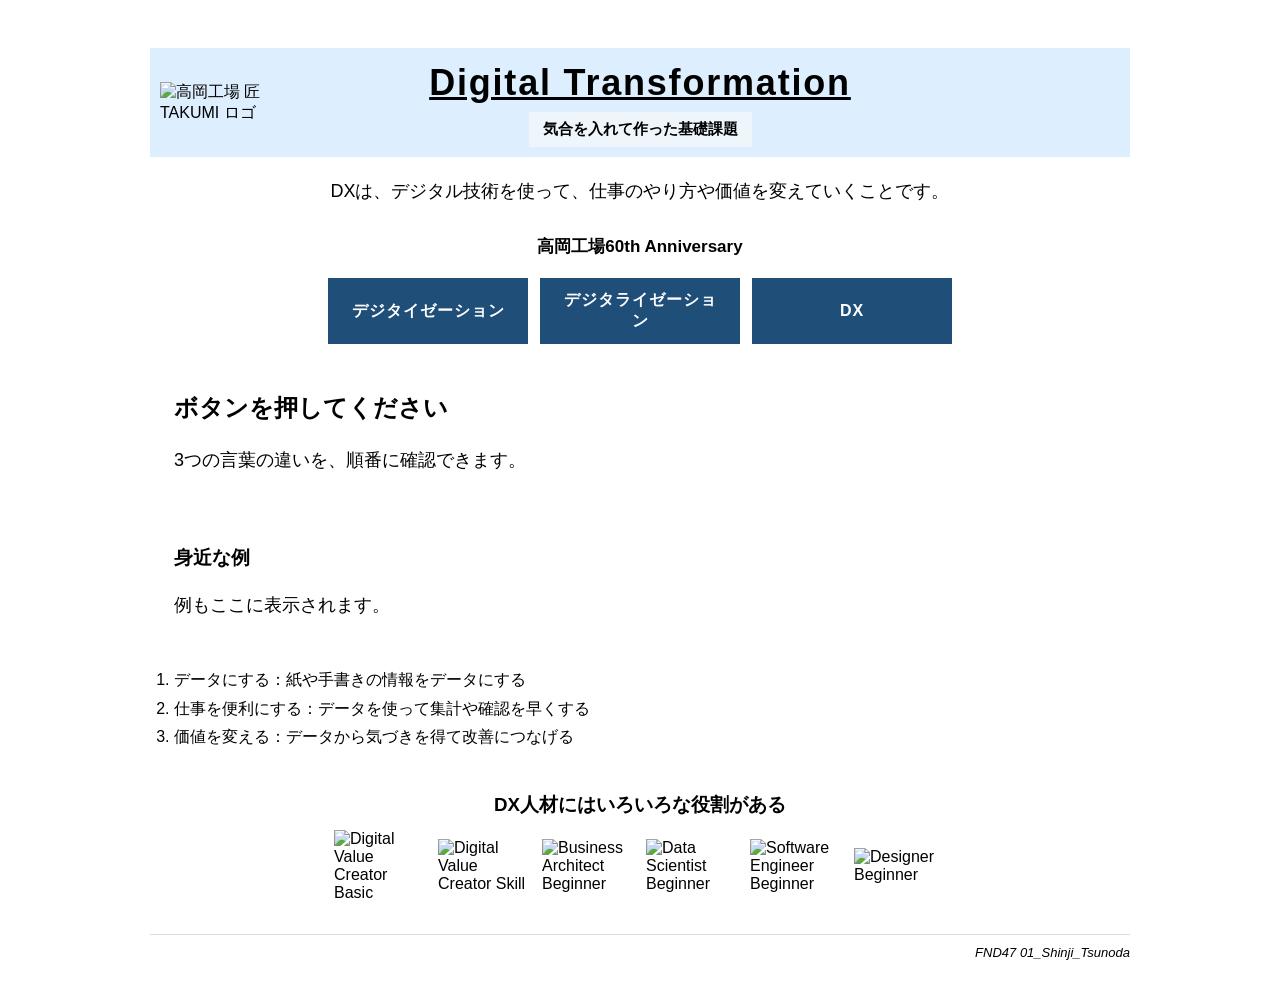
==== index.html @ 521f5991 "Add files via upload" ====
<!DOCTYPE html>
<html lang="ja">
<head>
  <meta charset="UTF-8">
  <meta name="viewport" content="width=device-width, initial-scale=1.0">
  <title>Digital Transformation</title>
  <link rel="stylesheet" href="style.css">
  <script src="script.js" defer></script>
</head>
<body>
  <div class="container">

    <div class="hero">
      <img class="hero-logo" src="imege/takumi.png" alt="高岡工場 匠 TAKUMI ロゴ">
      <div class="hero-text">
        <h1>Digital Transformation</h1>
        <span class="subtitle">気合を入れて作った基礎課題</span>
      </div>
      <video class="hero-logo hero-video" autoplay muted loop>
        <source src="imege/60thRAV4.mp4" type="video/mp4">
        高岡工場 60周年demo
      </video>
    </div>

    <p class="lead">DXは、デジタル技術を使って、仕事のやり方や価値を変えていくことです。</p>

    <ul class="anniversary-list">
      <li>高岡工場60th Anniversary</li>
    </ul>

    <div class="button-area">
      <button id="digitizationButton">デジタイゼーション</button>
      <button id="digitalizationButton">デジタライゼーション</button>
      <button id="dxButton">DX</button>
    </div>

    <div class="card">
      <h2 id="title">ボタンを押してください</h2>
      <p id="description">3つの言葉の違いを、順番に確認できます。</p>
    </div>

    <div class="example-box">
      <h3>身近な例</h3>
      <p id="example">例もここに表示されます。</p>
    </div>

    <ol class="step-area">
      <li>データにする：紙や手書きの情報をデータにする</li>
      <li>仕事を便利にする：データを使って集計や確認を早くする</li>
      <li>価値を変える：データから気づきを得て改善につなげる</li>
    </ol>

    <div class="badge-section">
      <h3>DX人材にはいろいろな役割がある</h3>
      <div class="badge-area">
        <img src="imege/IMG_6872.PNG" alt="Digital Value Creator Basic">
        <img src="imege/IMG_6871.PNG" alt="Digital Value Creator Skill">
        <img src="imege/IMG_6870.PNG" alt="Business Architect Beginner">
        <img src="imege/IMG_7614.PNG" alt="Data Scientist Beginner">
        <img src="imege/IMG_7615.PNG" alt="Software Engineer Beginner">
        <img src="imege/IMG_7616.PNG" alt="Designer Beginner">
      </div>
    </div>

    <div class="footer-note">FND47 01_Shinji_Tsunoda</div>

  </div>
</body>
</html>
---- style.css ----
body { margin: 0; font-family: Arial, sans-serif; color: #000; font-size: 16px; }

ul { display: flex; justify-content: center; list-style: none; padding: 0; margin: 0; }
.anniversary-list { margin-top: 20px; margin-bottom: 20px; font-size: 17px; font-weight: bold; }

.container { width: 94%; max-width: 980px; margin-top: 24px; margin-bottom: 24px; margin-left: auto; margin-right: auto; padding: 24px; }

.hero { display: grid; grid-template-columns: 130px 1fr 130px; gap: 16px; align-items: center; margin-bottom: 18px; background-color: #ddeeff; padding: 10px; }
.hero-logo { width: 120%; max-width: 140px; }
.hero-text { text-align: center; }

h1 { text-align: center; color: #000; margin: 4px 0 8px; font-size: 36px; letter-spacing: 0.05em; text-decoration: underline; }

.subtitle { display: inline-block; padding: 8px 14px; background-color: #eef5fb; color: #000; font-weight: bold; font-size: 15px; }

.lead { font-size: 18px; line-height: 1.8; text-align: center; margin-bottom: 28px; }

.button-area { display: flex; gap: 12px; justify-content: center; flex-wrap: wrap; margin-top: 10px; margin-bottom: 24px; }

button { padding: 12px 18px; width: 200px; border: none; background-color: #1f4e79; color: white; font-size: 16px; cursor: pointer; font-weight: bold; letter-spacing: 1px; }
button:hover { background-color: #163a5a; color: #000; }

.card { padding: 24px; background-color: white; margin-bottom: 20px; }
.card h2 { margin-top: 0; color: #000; }
.card p { font-size: 18px; line-height: 1.8; margin-bottom: 0; }

.example-box { padding: 24px; background-color: white; margin-bottom: 20px; }
.example-box h3 { margin-top: 0; color: #000; }
.example-box p { font-size: 18px; line-height: 1.8; margin-bottom: 0; }

.step-area { margin-bottom: 22px; padding-left: 24px; line-height: 1.8; }

.badge-section { padding: 18px; }
.badge-section h3 { text-align: center; margin-top: 0; margin-bottom: 12px; color: #000; }
.badge-area { display: flex; gap: 12px; justify-content: center; flex-wrap: wrap; align-items: center; }
.badge-area img { width: 92px; height: auto; }

.footer-note { text-align: right; color: #000; font-size: 13px; margin-top: 14px; font-style: italic; border-top: 1px solid #ddd; padding-top: 10px; }
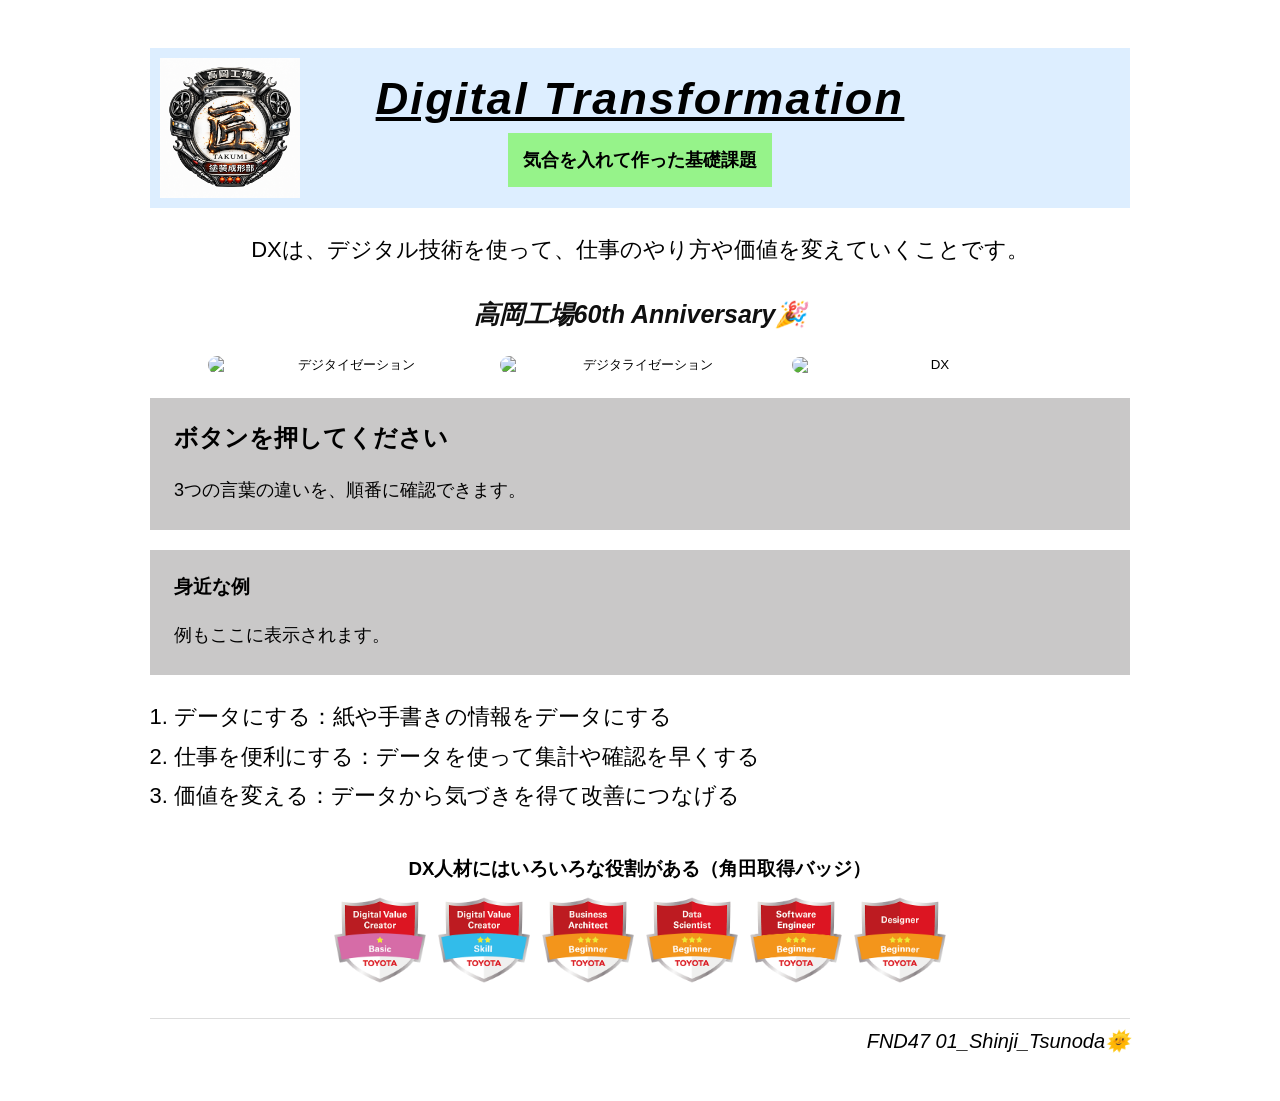
==== commit 6558e12b: "Add files via upload" ====
--- a/index.html
+++ b/index.html
@@ -3,7 +3,7 @@
 <head>
   <meta charset="UTF-8">
   <meta name="viewport" content="width=device-width, initial-scale=1.0">
-  <title>Digital Transformation</title>
+  <title> Digital Transformation </title>
   <link rel="stylesheet" href="style.css">
   <script src="script.js" defer></script>
 </head>
@@ -11,9 +11,10 @@
   <div class="container">
 
     <div class="hero">
+      <body backgroudcolor="black" text="white"></body>
       <img class="hero-logo" src="imege/takumi.png" alt="高岡工場 匠 TAKUMI ロゴ">
       <div class="hero-text">
-        <h1>Digital Transformation</h1>
+        <h1><i> Digital Transformation </i></h1>
         <span class="subtitle">気合を入れて作った基礎課題</span>
       </div>
       <video class="hero-logo hero-video" autoplay muted loop>
@@ -24,16 +25,23 @@
 
     <p class="lead">DXは、デジタル技術を使って、仕事のやり方や価値を変えていくことです。</p>
 
-    <ul class="anniversary-list">
-      <li>高岡工場60th Anniversary</li>
-    </ul>
+    <div class="anniversary-list">
+      <p><i>高岡工場60th Anniversary🎉</i></p>
+      
+    </div>
+  <div class="button-area">
+  <button id="digitizationButton" class="image-button">
+    <img src="imege/デジタイ.png" alt="デジタイゼーション">
+  </button>
 
-    <div class="button-area">
-      <button id="digitizationButton">デジタイゼーション</button>
-      <button id="digitalizationButton">デジタライゼーション</button>
-      <button id="dxButton">DX</button>
-    </div>
+  <button id="digitalizationButton" class="image-button">
+    <img src="imege/デジタライ.png" alt="デジタライゼーション">
+  </button>
 
+  <button id="dxButton" class="image-button">
+    <img src="imege/DX.png" alt="DX">
+  </button>
+  </div>
     <div class="card">
       <h2 id="title">ボタンを押してください</h2>
       <p id="description">3つの言葉の違いを、順番に確認できます。</p>
@@ -51,7 +59,7 @@
     </ol>
 
     <div class="badge-section">
-      <h3>DX人材にはいろいろな役割がある</h3>
+      <h3>DX人材にはいろいろな役割がある（角田取得バッジ）</h3>
       <div class="badge-area">
         <img src="imege/IMG_6872.PNG" alt="Digital Value Creator Basic">
         <img src="imege/IMG_6871.PNG" alt="Digital Value Creator Skill">
@@ -62,7 +70,7 @@
       </div>
     </div>
 
-    <div class="footer-note">FND47 01_Shinji_Tsunoda</div>
+    <div class="footer-note">FND47 01_Shinji_Tsunoda🌞</div>
 
   </div>
 </body>
--- a/style.css
+++ b/style.css
@@ -1,38 +1,53 @@
+
 body { margin: 0; font-family: Arial, sans-serif; color: #000; font-size: 16px; }
+body {background-color: blue(42, 7, 241, 0.267);
+color: rgb(224, 227, 234);
+}
+ul { display: flex; justify-content: center; list-style: none; padding: 0; margin: 0; }
+.anniversary-list { margin-top: 20px; margin-bottom: 20px; 
+    font-size: 25px; font-weight: bold;color:rgb(15, 15, 15); margin: 0 ;text-align: center;}
 
-ul { display: flex; justify-content: center; list-style: none; padding: 0; margin: 0; }
-.anniversary-list { margin-top: 20px; margin-bottom: 20px; font-size: 17px; font-weight: bold; }
-
-.container { width: 94%; max-width: 980px; margin-top: 24px; margin-bottom: 24px; margin-left: auto; margin-right: auto; padding: 24px; }
+.container { width: 98%; max-width: 980px; margin-top: 24px; margin-bottom: 24px; margin-left: auto; margin-right: auto; padding: 24px; }
 
 .hero { display: grid; grid-template-columns: 130px 1fr 130px; gap: 16px; align-items: center; margin-bottom: 18px; background-color: #ddeeff; padding: 10px; }
 .hero-logo { width: 120%; max-width: 140px; }
-.hero-text { text-align: center; }
+.hero-text { text-align: center;font-size:40;color: red; }
 
-h1 { text-align: center; color: #000; margin: 4px 0 8px; font-size: 36px; letter-spacing: 0.05em; text-decoration: underline; }
+h1 { text-align: center; color: #000; margin: 4px 0 8px; font-size: 45px; letter-spacing: 0.05em; text-decoration: underline; }
 
-.subtitle { display: inline-block; padding: 8px 14px; background-color: #eef5fb; color: #000; font-weight: bold; font-size: 15px; }
+.subtitle { display: inline-block; padding: 15px ; background-color: #96f38a; color: #000; font-weight: bold; font-size: 18px; }
 
-.lead { font-size: 18px; line-height: 1.8; text-align: center; margin-bottom: 28px; }
+.lead { color:black; font-size: 22px; line-height: 1.8; text-align: center; margin-bottom: 28px; }
 
-.button-area { display: flex; gap: 12px; justify-content: center; flex-wrap: wrap; margin-top: 10px; margin-bottom: 24px; }
+.button-area {display: flex;gap: 12px;justify-content: center;
+  flex-wrap: wrap; margin-top: 10px;margin-bottom: 24px;
+}
 
-button { padding: 12px 18px; width: 200px; border: none; background-color: #1f4e79; color: white; font-size: 16px; cursor: pointer; font-weight: bold; letter-spacing: 1px; }
-button:hover { background-color: #163a5a; color: #000; }
+.image-button {padding: 0;width: 280px;border: none;
+  background-color: transparent;cursor: pointer;
+}
 
-.card { padding: 24px; background-color: white; margin-bottom: 20px; }
-.card h2 { margin-top: 0; color: #000; }
-.card p { font-size: 18px; line-height: 1.8; margin-bottom: 0; }
+.image-button img {
+  display: block;width: 100%;height: auto;
+  border-radius: 10px;
+}
 
-.example-box { padding: 24px; background-color: white; margin-bottom: 20px; }
-.example-box h3 { margin-top: 0; color: #000; }
-.example-box p { font-size: 18px; line-height: 1.8; margin-bottom: 0; }
+.image-button:hover {
+  opacity: 0.9;
+}
+.card { padding: 24px; background-color: rgb(201, 200, 200); margin-bottom: 20px; }
+.card h2 { margin-top: 0; color: black; }
+.card p { font-size: 18px; line-height: 1.8; margin-bottom: 0; color: #000; }
 
-.step-area { margin-bottom: 22px; padding-left: 24px; line-height: 1.8; }
+.example-box { padding: 24px; background-color: rgb(201, 200, 200); margin-bottom: 20px; }
+.example-box h3 { margin-top: 0; color: black; }
+.example-box p { font-size: 18px; line-height: 1.8; margin-bottom: 0; color: #000;}
+
+.step-area { color:black ;font-size:22px; padding-left: 24px; line-height: 1.8; }
 
 .badge-section { padding: 18px; }
-.badge-section h3 { text-align: center; margin-top: 0; margin-bottom: 12px; color: #000; }
+.badge-section h3 { text-align: center; margin-top: 0; margin-bottom: 12px; color: black; }
 .badge-area { display: flex; gap: 12px; justify-content: center; flex-wrap: wrap; align-items: center; }
 .badge-area img { width: 92px; height: auto; }
 
-.footer-note { text-align: right; color: #000; font-size: 13px; margin-top: 14px; font-style: italic; border-top: 1px solid #ddd; padding-top: 10px; }+.footer-note { text-align: right; color: black; font-size: 20px; margin-top: 14px; font-style: italic; border-top: 1px solid #ddd; padding-top: 10px; }
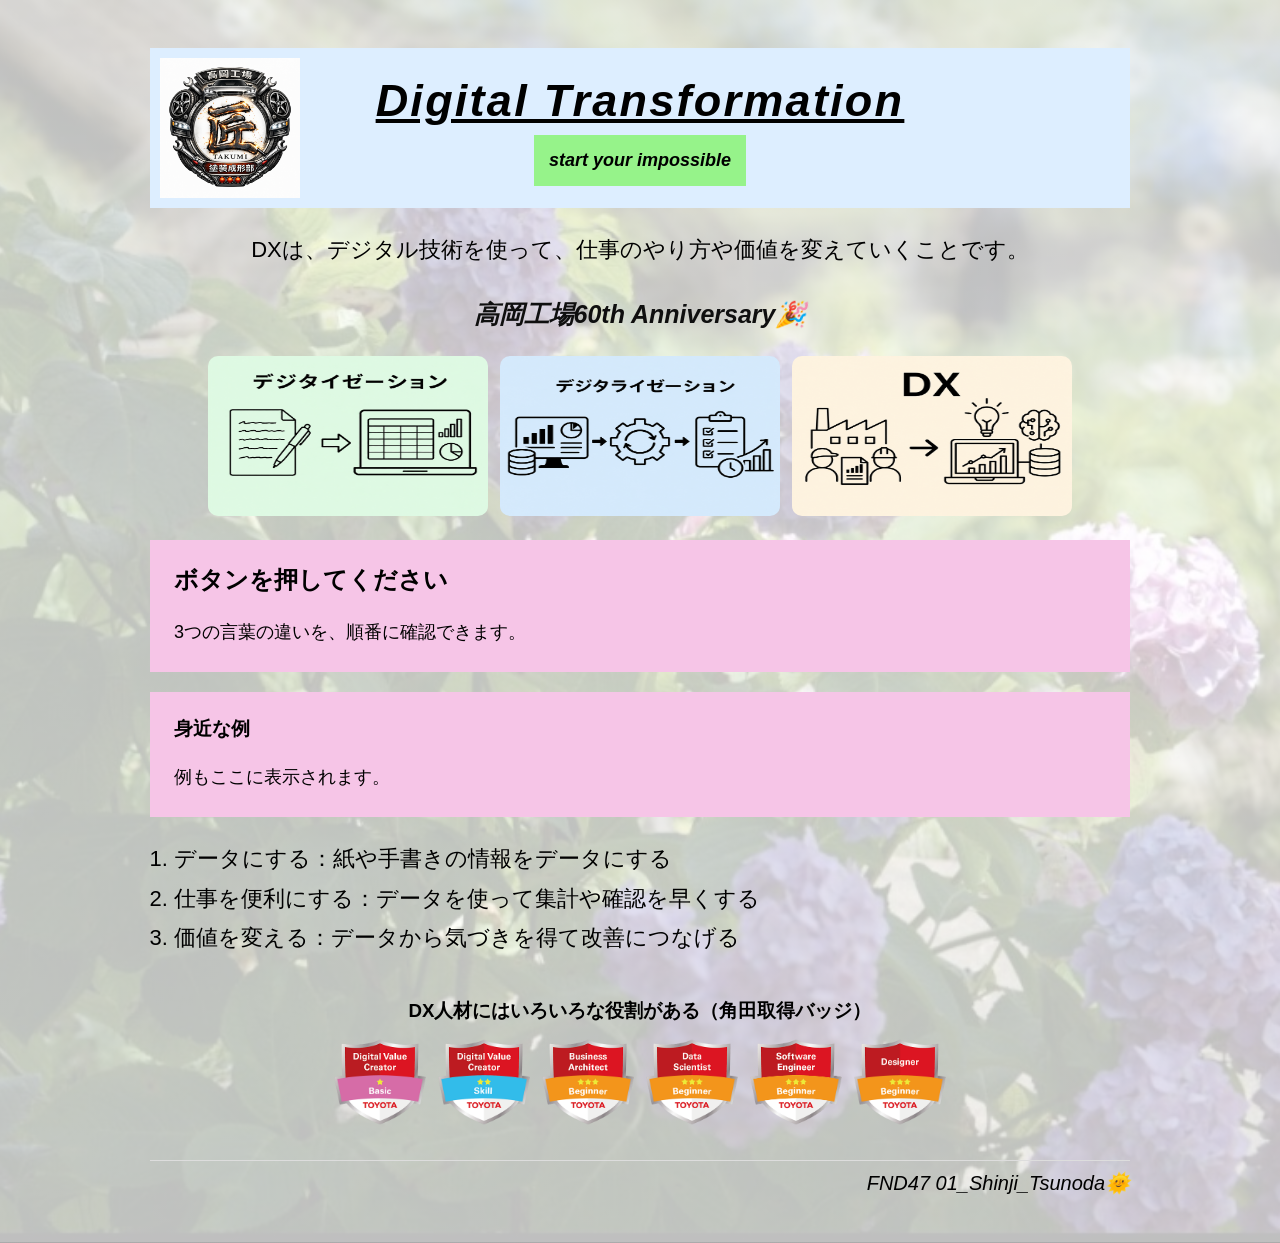
==== commit 3b2a5dff: "Add files via upload" ====
--- a/index.html
+++ b/index.html
@@ -15,7 +15,7 @@
       <img class="hero-logo" src="imege/takumi.png" alt="高岡工場 匠 TAKUMI ロゴ">
       <div class="hero-text">
         <h1><i> Digital Transformation </i></h1>
-        <span class="subtitle">気合を入れて作った基礎課題</span>
+        <span class="subtitle"><i>start your impossible</i></span>
       </div>
       <video class="hero-logo hero-video" autoplay muted loop>
         <source src="imege/60thRAV4.mp4" type="video/mp4">
--- a/style.css
+++ b/style.css
@@ -1,8 +1,21 @@
 
-body { margin: 0; font-family: Arial, sans-serif; color: #000; font-size: 16px; }
-body {background-color: blue(42, 7, 241, 0.267);
-color: rgb(224, 227, 234);
+body { margin: 0; font-family: Arial, sans-serif; 
+  color: #000; font-size: 16px; }
+
+body {
+  background-image:
+    linear-gradient(
+      rgba(255, 255, 255, 0.75),
+      rgba(255, 255, 255, 0.75)
+    ),
+    url("imege/ajsai.jpg");
+
+  background-size: cover;
+  background-position: center;
+  background-repeat: no-repeat;
 }
+
+
 ul { display: flex; justify-content: center; list-style: none; padding: 0; margin: 0; }
 .anniversary-list { margin-top: 20px; margin-bottom: 20px; 
     font-size: 25px; font-weight: bold;color:rgb(15, 15, 15); margin: 0 ;text-align: center;}
@@ -28,18 +41,18 @@
 }
 
 .image-button img {
-  display: block;width: 100%;height: auto;
+  display: block;width: 100%;height: 160px;
   border-radius: 10px;
 }
 
 .image-button:hover {
   opacity: 0.9;
 }
-.card { padding: 24px; background-color: rgb(201, 200, 200); margin-bottom: 20px; }
+.card { padding: 24px; background-color: rgb(246, 197, 231); margin-bottom: 20px; }
 .card h2 { margin-top: 0; color: black; }
 .card p { font-size: 18px; line-height: 1.8; margin-bottom: 0; color: #000; }
 
-.example-box { padding: 24px; background-color: rgb(201, 200, 200); margin-bottom: 20px; }
+.example-box { padding: 24px; background-color:rgb(246, 197, 231) ; margin-bottom: 20px; }
 .example-box h3 { margin-top: 0; color: black; }
 .example-box p { font-size: 18px; line-height: 1.8; margin-bottom: 0; color: #000;}
 
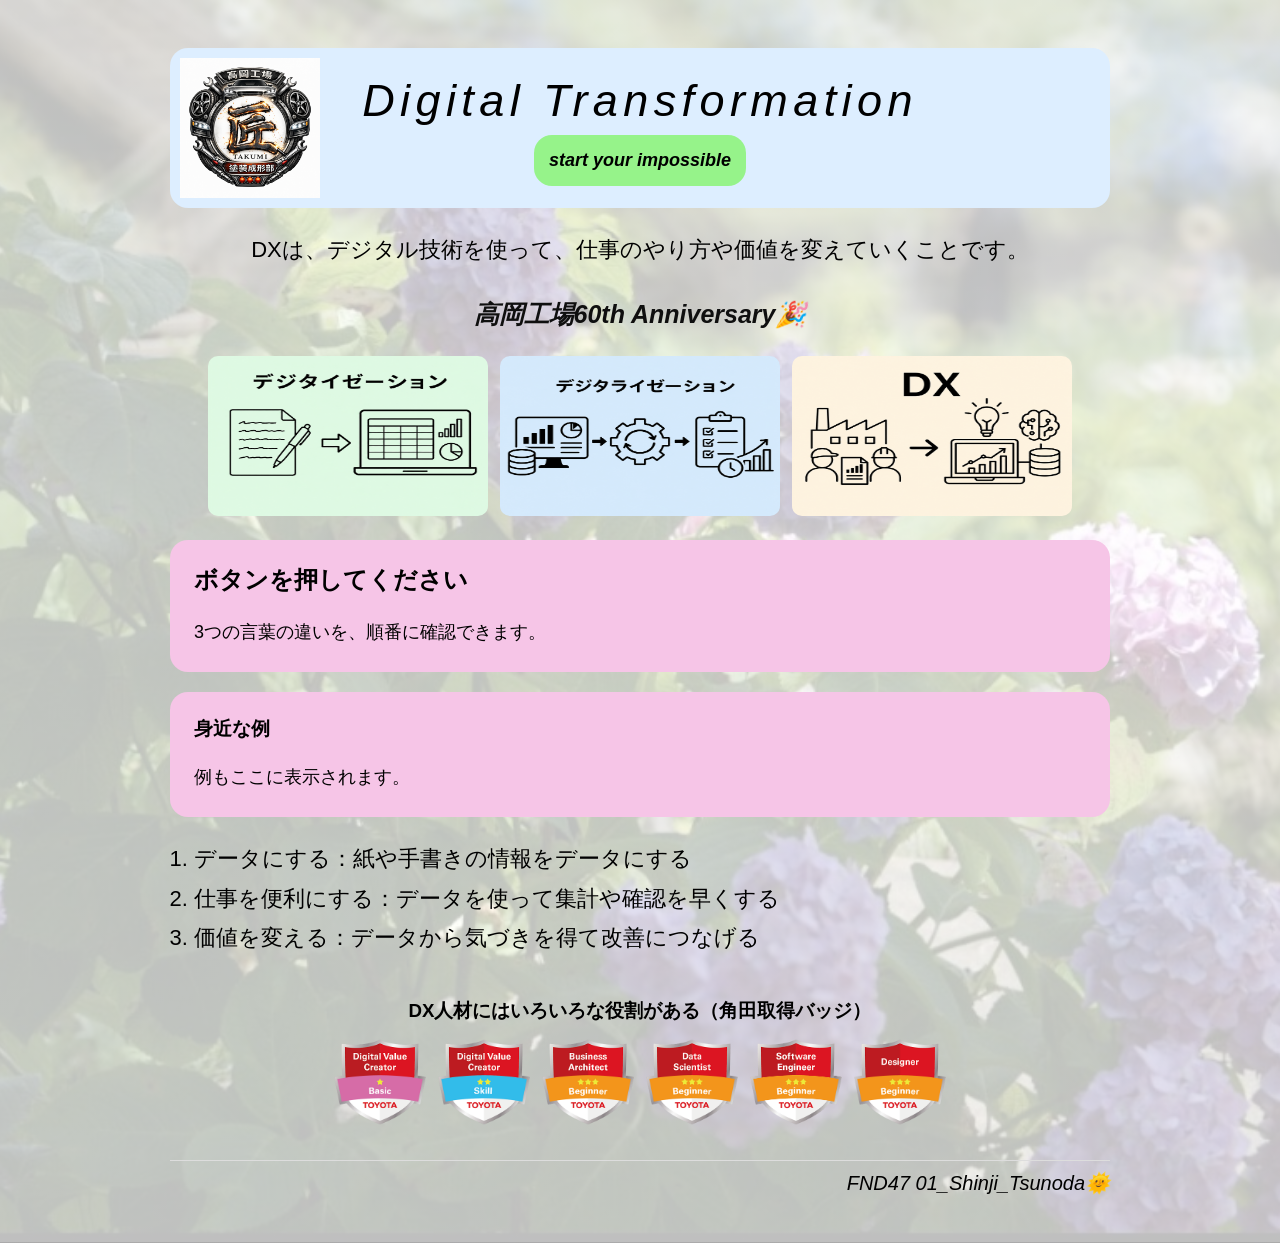
==== commit 8e66ea18: "Add files via upload" ====
--- a/index.html
+++ b/index.html
@@ -73,5 +73,32 @@
     <div class="footer-note">FND47 01_Shinji_Tsunoda🌞</div>
 
   </div>
+  <script>
+    {
+      const colorBoxes = document.querySelectorAll(".card, .example-box");
+
+      const digitizationButtonForColor = document.getElementById("digitizationButton");
+      const digitalizationButtonForColor = document.getElementById("digitalizationButton");
+      const dxButtonForColor = document.getElementById("dxButton");
+
+      digitizationButtonForColor.addEventListener("click", function () {
+        for (const box of colorBoxes) {
+          box.style.backgroundColor = "#c9f2d0";
+        }
+      });
+
+      digitalizationButtonForColor.addEventListener("click", function () {
+        for (const box of colorBoxes) {
+          box.style.backgroundColor = "#cfe8ff";
+        }
+      });
+
+      dxButtonForColor.addEventListener("click", function () {
+        for (const box of colorBoxes) {
+          box.style.backgroundColor = "#fff0d6";
+        }
+      });
+    }
+  </script>
 </body>
 </html>
--- a/style.css
+++ b/style.css
@@ -20,17 +20,27 @@
 .anniversary-list { margin-top: 20px; margin-bottom: 20px; 
     font-size: 25px; font-weight: bold;color:rgb(15, 15, 15); margin: 0 ;text-align: center;}
 
-.container { width: 98%; max-width: 980px; margin-top: 24px; margin-bottom: 24px; margin-left: auto; margin-right: auto; padding: 24px; }
+.container { width: 96%; max-width: 940px;border-radius: 18px;overflow: hidden;
+  margin-top: 24px; margin-bottom: 24px; margin-left: auto; margin-right: auto; padding: 24px; }
 
-.hero { display: grid; grid-template-columns: 130px 1fr 130px; gap: 16px; align-items: center; margin-bottom: 18px; background-color: #ddeeff; padding: 10px; }
+.hero { display: grid; grid-template-columns: 130px 1fr 130px;border-radius: 18px;
+   gap: 16px; align-items: center; margin-bottom: 18px; background-color: #ddeeff; padding: 10px; }
 .hero-logo { width: 120%; max-width: 140px; }
 .hero-text { text-align: center;font-size:40;color: red; }
 
-h1 { text-align: center; color: #000; margin: 4px 0 8px; font-size: 45px; letter-spacing: 0.05em; text-decoration: underline; }
+h1 { text-align: center; color: #000;
+   margin: 4px 0 8px; font-size: 45px;
+  
+  font-family: "Segoe UI", Arial, sans-serif;
+  letter-spacing: 0.12em;
+  font-weight: 500;
+}
+   
+.subtitle { display: inline-block; padding: 15px ; background-color: #96f38a; color: #000; font-weight: bold; font-size: 18px;border-radius: 18px; }
 
-.subtitle { display: inline-block; padding: 15px ; background-color: #96f38a; color: #000; font-weight: bold; font-size: 18px; }
-
-.lead { color:black; font-size: 22px; line-height: 1.8; text-align: center; margin-bottom: 28px; }
+.lead { color:black; font-size: 22px; 
+  line-height: 1.8; text-align: center; margin-bottom: 28px;
+font-family: "Segoe UI", Arial, sans-serif; }
 
 .button-area {display: flex;gap: 12px;justify-content: center;
   flex-wrap: wrap; margin-top: 10px;margin-bottom: 24px;
@@ -44,22 +54,28 @@
   display: block;width: 100%;height: 160px;
   border-radius: 10px;
 }
-
+.image-button:active {
+  transform: scale(0.8);
+}
 .image-button:hover {
   opacity: 0.9;
 }
-.card { padding: 24px; background-color: rgb(246, 197, 231); margin-bottom: 20px; }
-.card h2 { margin-top: 0; color: black; }
+.card { padding: 24px; background-color: rgb(246, 197, 231); margin-bottom: 20px;border-radius: 18px; }
+.card h2 { margin-top: 0; color: black;body {
+  font-family: "Yu Gothic", "Meiryo", sans-serif;
+} }
 .card p { font-size: 18px; line-height: 1.8; margin-bottom: 0; color: #000; }
 
-.example-box { padding: 24px; background-color:rgb(246, 197, 231) ; margin-bottom: 20px; }
-.example-box h3 { margin-top: 0; color: black; }
+.example-box { padding: 24px; background-color:rgb(246, 197, 231) ; margin-bottom: 20px;border-radius: 18px; }
+.example-box h3 { margin-top: 0; color: black;font-family: Arial, sans-serif; }
 .example-box p { font-size: 18px; line-height: 1.8; margin-bottom: 0; color: #000;}
 
 .step-area { color:black ;font-size:22px; padding-left: 24px; line-height: 1.8; }
 
 .badge-section { padding: 18px; }
-.badge-section h3 { text-align: center; margin-top: 0; margin-bottom: 12px; color: black; }
+.badge-section h3 { text-align: center; margin-top: 0; margin-bottom: 12px; color: black;body {
+  font-family: "Yu Gothic", "Meiryo", sans-serif;
+} }
 .badge-area { display: flex; gap: 12px; justify-content: center; flex-wrap: wrap; align-items: center; }
 .badge-area img { width: 92px; height: auto; }
 
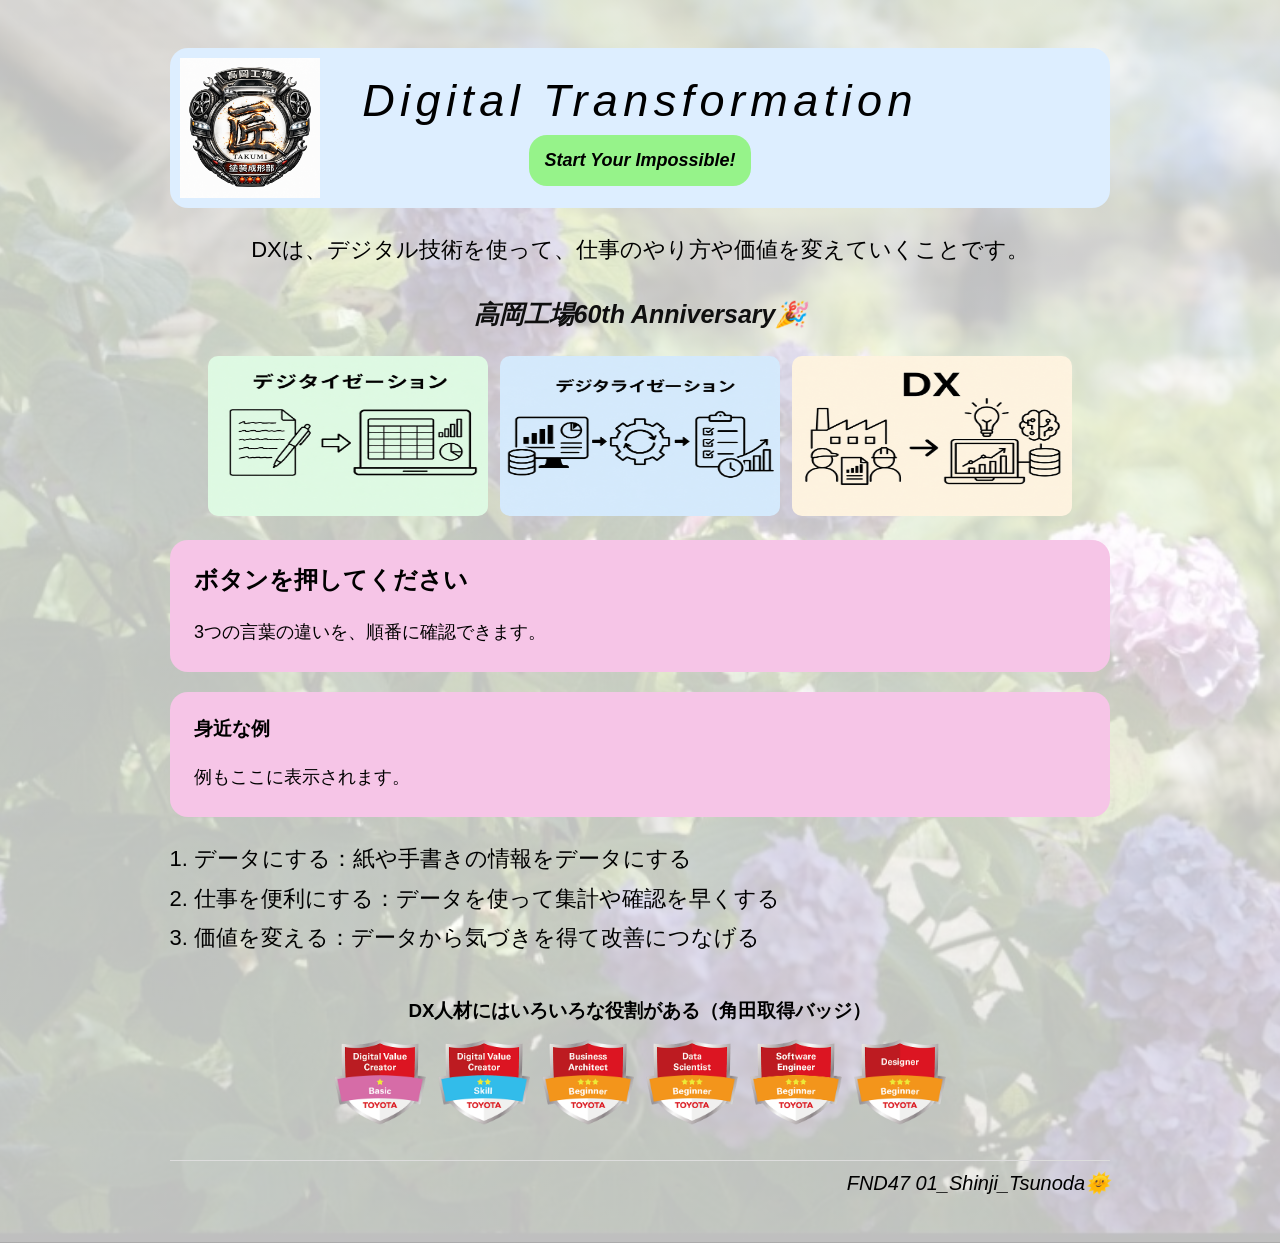
==== commit b08188e6: "Add files via upload" ====
--- a/index.html
+++ b/index.html
@@ -14,8 +14,8 @@
       <body backgroudcolor="black" text="white"></body>
       <img class="hero-logo" src="imege/takumi.png" alt="高岡工場 匠 TAKUMI ロゴ">
       <div class="hero-text">
-        <h1><i> Digital Transformation </i></h1>
-        <span class="subtitle"><i>start your impossible</i></span>
+        <h1 id="main-title"><i> Digital Transformation </i></h1>
+        <button id="slogan-button" class="subtitle"><i>Start Your Impossible!</i></button>
       </div>
       <video class="hero-logo hero-video" autoplay muted loop>
         <source src="imege/60thRAV4.mp4" type="video/mp4">
--- a/style.css
+++ b/style.css
@@ -36,7 +36,8 @@
   font-weight: 500;
 }
    
-.subtitle { display: inline-block; padding: 15px ; background-color: #96f38a; color: #000; font-weight: bold; font-size: 18px;border-radius: 18px; }
+.subtitle { display: inline-block; padding: 15px ;
+   background-color: #96f38a; color: #000; font-weight: bold; font-size: 18px;border-radius: 18px; }
 
 .lead { color:black; font-size: 22px; 
   line-height: 1.8; text-align: center; margin-bottom: 28px;
@@ -79,4 +80,67 @@
 .badge-area { display: flex; gap: 12px; justify-content: center; flex-wrap: wrap; align-items: center; }
 .badge-area img { width: 92px; height: auto; }
 
-.footer-note { text-align: right; color: black; font-size: 20px; margin-top: 14px; font-style: italic; border-top: 1px solid #ddd; padding-top: 10px; }+.footer-note { text-align: right; color: black; font-size: 20px; margin-top: 14px;
+   font-style: italic; border-top: 1px solid #ddd; padding-top: 10px; }
+
+#slogan-button {
+  border: none;
+  cursor: pointer;
+  font-family: "Segoe UI", Arial, sans-serif;
+}
+
+#slogan-button:hover {
+  opacity: 0.9;
+}
+
+#main-title {
+  transition: 0.3s;
+}
+
+.title-pop {
+  transform: scale(1.03);text-shadow:
+    3px 3px 0 #999,
+    6px 6px 12px rgba(0, 0, 0, 0.35);
+  animation: titlePop 1.2s ease;
+}
+
+@keyframes titlePop {
+  0% {
+    transform: scale(1);
+    text-shadow: none;
+  }
+
+  50% {
+    transform: scale(1.08);text-shadow:
+      4px 4px 0 #999,8px 8px 16px rgba(0, 0, 0, 0.45);
+  }
+
+  100% {
+    transform: scale(1.03);text-shadow:
+      3px 3px 0 #999,6px 6px 12px rgba(0, 0, 0, 0.35);
+  }
+}
+
+.image-button.button-glow img {
+  animation: buttonGlow 1.5s ease;
+}
+
+@keyframes buttonGlow {
+  0% {
+    transform: scale(1);box-shadow: none;filter: brightness(1);
+  }
+
+  50% {
+    transform: scale(1.05);box-shadow:
+      0 0 12px rgba(255, 255, 255, 0.95),
+      0 0 26px rgba(0, 180, 255, 0.85),
+      0 0 42px rgba(150, 243, 138, 0.8);
+    filter: brightness(1.25);
+  }
+
+  100% {
+    transform: scale(1);
+    box-shadow: none;
+    filter: brightness(1);
+  }
+}
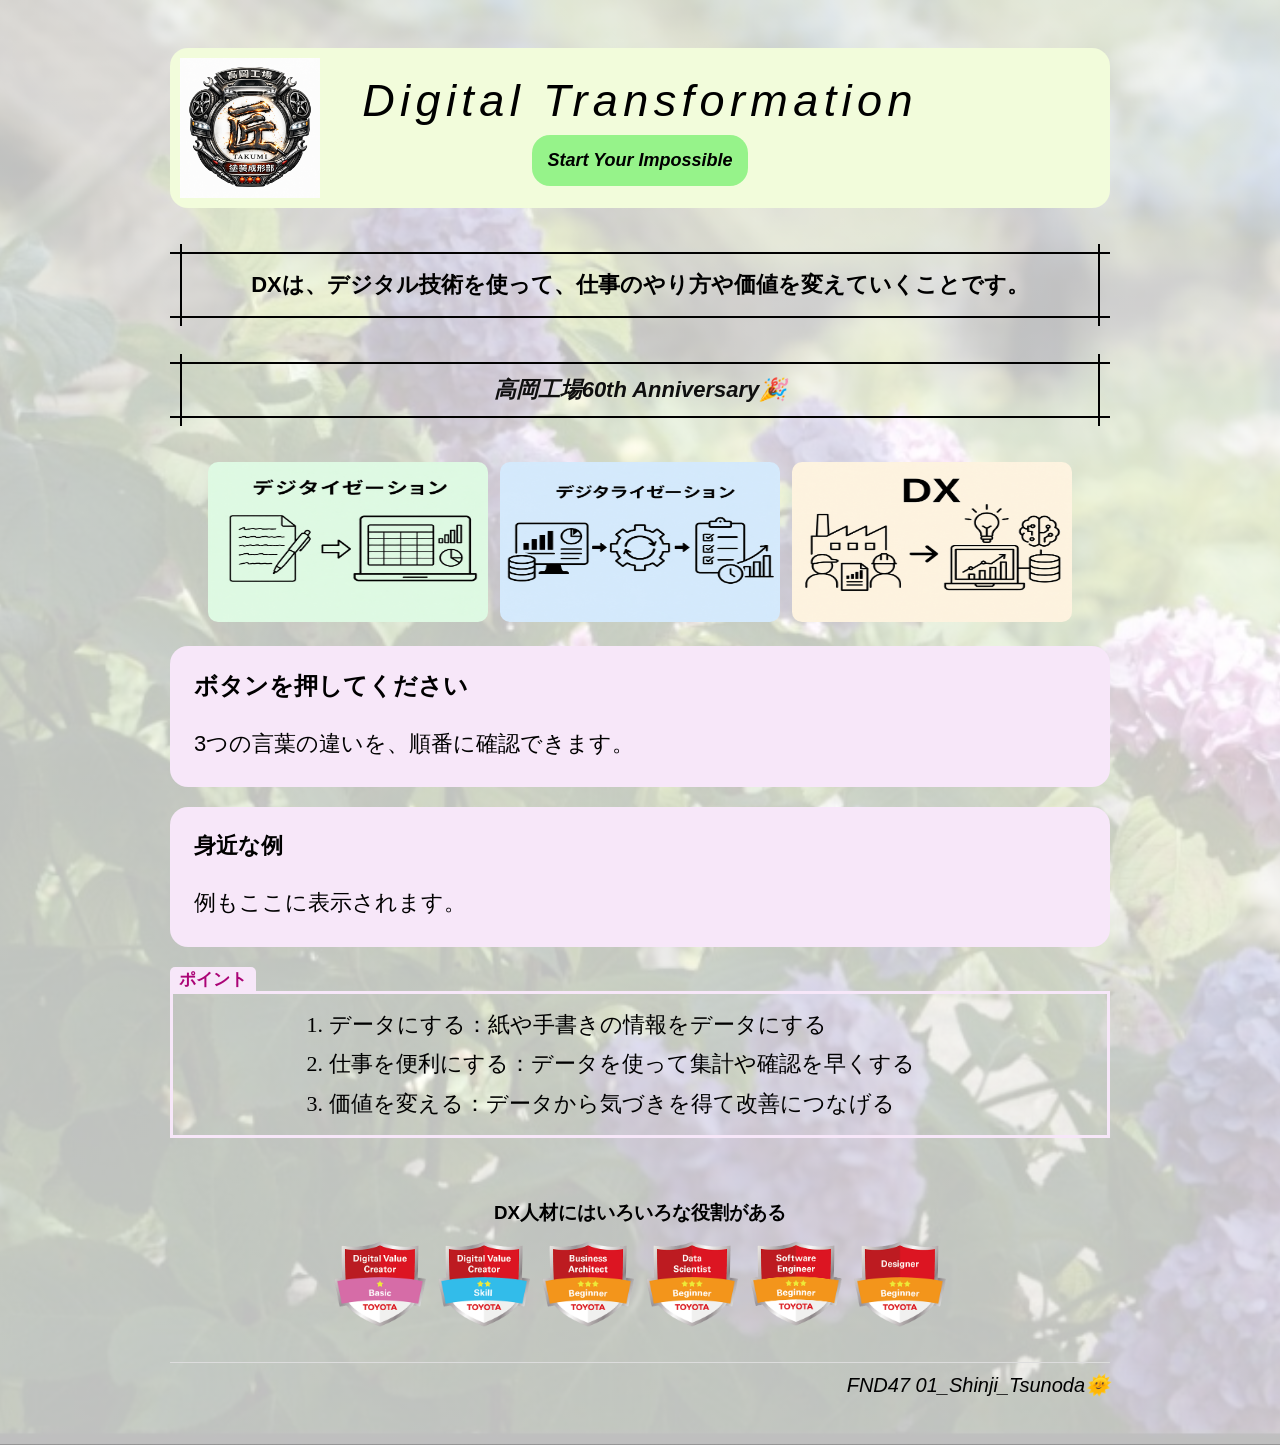
==== commit a9d5bd88: "Add files via upload" ====
--- a/index.html
+++ b/index.html
@@ -15,7 +15,7 @@
       <img class="hero-logo" src="imege/takumi.png" alt="高岡工場 匠 TAKUMI ロゴ">
       <div class="hero-text">
         <h1 id="main-title"><i> Digital Transformation </i></h1>
-        <button id="slogan-button" class="subtitle"><i>Start Your Impossible!</i></button>
+        <button id="slogan-button" class="subtitle"><i>Start Your Impossible</i></button>
       </div>
       <video class="hero-logo hero-video" autoplay muted loop>
         <source src="imege/60thRAV4.mp4" type="video/mp4">
@@ -23,7 +23,7 @@
       </video>
     </div>
 
-    <p class="lead">DXは、デジタル技術を使って、仕事のやり方や価値を変えていくことです。</p>
+    <p class="lead"><strong> DXは、デジタル技術を使って、仕事のやり方や価値を変えていくことです。</strong></p>
 
     <div class="anniversary-list">
       <p><i>高岡工場60th Anniversary🎉</i></p>
@@ -53,13 +53,14 @@
     </div>
 
     <ol class="step-area">
+      <span class="box-title">ポイント</span>
       <li>データにする：紙や手書きの情報をデータにする</li>
       <li>仕事を便利にする：データを使って集計や確認を早くする</li>
       <li>価値を変える：データから気づきを得て改善につなげる</li>
     </ol>
 
     <div class="badge-section">
-      <h3>DX人材にはいろいろな役割がある（角田取得バッジ）</h3>
+      <h3>DX人材にはいろいろな役割がある</h3>
       <div class="badge-area">
         <img src="imege/IMG_6872.PNG" alt="Digital Value Creator Basic">
         <img src="imege/IMG_6871.PNG" alt="Digital Value Creator Skill">
--- a/style.css
+++ b/style.css
@@ -18,13 +18,13 @@
 
 ul { display: flex; justify-content: center; list-style: none; padding: 0; margin: 0; }
 .anniversary-list { margin-top: 20px; margin-bottom: 20px; 
-    font-size: 25px; font-weight: bold;color:rgb(15, 15, 15); margin: 0 ;text-align: center;}
+    font-size: 22px; font-weight: bold;color:rgb(15, 15, 15); margin: 0 ;text-align: center;}
 
 .container { width: 96%; max-width: 940px;border-radius: 18px;overflow: hidden;
   margin-top: 24px; margin-bottom: 24px; margin-left: auto; margin-right: auto; padding: 24px; }
 
 .hero { display: grid; grid-template-columns: 130px 1fr 130px;border-radius: 18px;
-   gap: 16px; align-items: center; margin-bottom: 18px; background-color: #ddeeff; padding: 10px; }
+   gap: 16px; align-items: center; margin-bottom: 18px; background-color: #f2fcdb; padding: 10px; }
 .hero-logo { width: 120%; max-width: 140px; }
 .hero-text { text-align: center;font-size:40;color: red; }
 
@@ -36,8 +36,7 @@
   font-weight: 500;
 }
    
-.subtitle { display: inline-block; padding: 15px ;
-   background-color: #96f38a; color: #000; font-weight: bold; font-size: 18px;border-radius: 18px; }
+.subtitle { display: inline-block; padding: 15px ; background-color: #96f38a; color: #000; font-weight: bold; font-size: 18px;border-radius: 18px; }
 
 .lead { color:black; font-size: 22px; 
   line-height: 1.8; text-align: center; margin-bottom: 28px;
@@ -61,27 +60,25 @@
 .image-button:hover {
   opacity: 0.9;
 }
-.card { padding: 24px; background-color: rgb(246, 197, 231); margin-bottom: 20px;border-radius: 18px; }
+.card { padding: 24px; background-color: rgb(247, 231, 249); margin-bottom: 20px;border-radius: 18px; }
 .card h2 { margin-top: 0; color: black;body {
-  font-family: "Yu Gothic", "Meiryo", sans-serif;
+  font-family: "Yu Gothic", "Meiryo", sans-serif;font-size: 22px;
 } }
-.card p { font-size: 18px; line-height: 1.8; margin-bottom: 0; color: #000; }
-
-.example-box { padding: 24px; background-color:rgb(246, 197, 231) ; margin-bottom: 20px;border-radius: 18px; }
-.example-box h3 { margin-top: 0; color: black;font-family: Arial, sans-serif; }
-.example-box p { font-size: 18px; line-height: 1.8; margin-bottom: 0; color: #000;}
-
-.step-area { color:black ;font-size:22px; padding-left: 24px; line-height: 1.8; }
+.card p { font-size: 22px; line-height: 1.8; margin-bottom: 0; color: #000; }
+
+.example-box { padding: 24px; background-color:rgb(247, 231, 249) ; margin-bottom: 20px;border-radius: 18px; }
+.example-box h3 { margin-top: 0; color: black;font-family: Arial, sans-serif;font-size: 22px; }
+.example-box p { font-size: 22px; line-height: 1.8; margin-bottom: 0; color: #000;}
+
+.step-area { color:black ;font-size:22px; padding-left: 24px; line-height: 1.8;font-family: meiryo UI;}
 
 .badge-section { padding: 18px; }
-.badge-section h3 { text-align: center; margin-top: 0; margin-bottom: 12px; color: black;body {
-  font-family: "Yu Gothic", "Meiryo", sans-serif;
-} }
+.badge-section h3 { text-align: center; margin-top: 0; margin-bottom: 12px; color: black;
+  font-family:'メイリオ',Meiryo, sans-serif;} 
 .badge-area { display: flex; gap: 12px; justify-content: center; flex-wrap: wrap; align-items: center; }
 .badge-area img { width: 92px; height: auto; }
 
-.footer-note { text-align: right; color: black; font-size: 20px; margin-top: 14px;
-   font-style: italic; border-top: 1px solid #ddd; padding-top: 10px; }
+.footer-note { text-align: right; color: black; font-size: 20px; margin-top: 14px; font-style: italic; border-top: 1px solid #ddd; padding-top: 10px; }
 
 #slogan-button {
   border: none;
@@ -144,3 +141,72 @@
     filter: brightness(1);
   }
 }
+.step-area {
+    position: relative;
+    margin: 2em 0;
+    padding: 0.5em 1em;
+    border: solid 3px rgb(247, 231, 249);
+}
+.step-area .box-title {
+    position: absolute;
+    display: inline-block;
+    top: -27px;
+    left: -3px;
+    padding: 0 9px;
+    height: 25px;
+    line-height: 25px;
+    font-size: 17px;
+    background: rgb(247, 231, 249);
+    color: #ab0476;
+    font-weight: bold;
+    border-radius: 5px 5px 0 0;
+}
+.step-area li {
+    margin: 0; width: 70%;
+    padding: 0;margin: auto;
+}
+.anniversary-list{
+    margin:2em 0;
+    position: relative;
+    padding: 0.5em 1.5em;
+    border-top: solid 2px black;
+    border-bottom: solid 2px black;
+}
+.anniversary-list:before, .anniversary-list:after{
+    content: '';
+    position: absolute;
+    top: -10px;
+    width: 2px;
+    height: -webkit-calc(100% + 20px);
+    height: calc(100% + 20px);
+    background-color: black;
+}
+.anniversary-list:before {left: 10px;}
+.anniversary-list:after {right: 10px;}
+.anniversary-list p {
+    margin: 0; 
+    padding: 0;
+}
+.lead{
+    margin:2em 0;
+    position: relative;
+    padding: 0.5em 1.5em;
+    border-top: solid 2px black;
+    border-bottom: solid 2px black;
+}
+.lead:before, .lead:after{
+    content: '';
+    position: absolute;
+    top: -10px;
+    width: 2px;
+    height: -webkit-calc(100% + 20px);
+    height: calc(100% + 20px);
+    background-color: black;
+}
+.lead:before {left: 10px;}
+.lead:after {right: 10px;}
+.lead p {
+    margin: 0; 
+    padding: 0;
+}
+
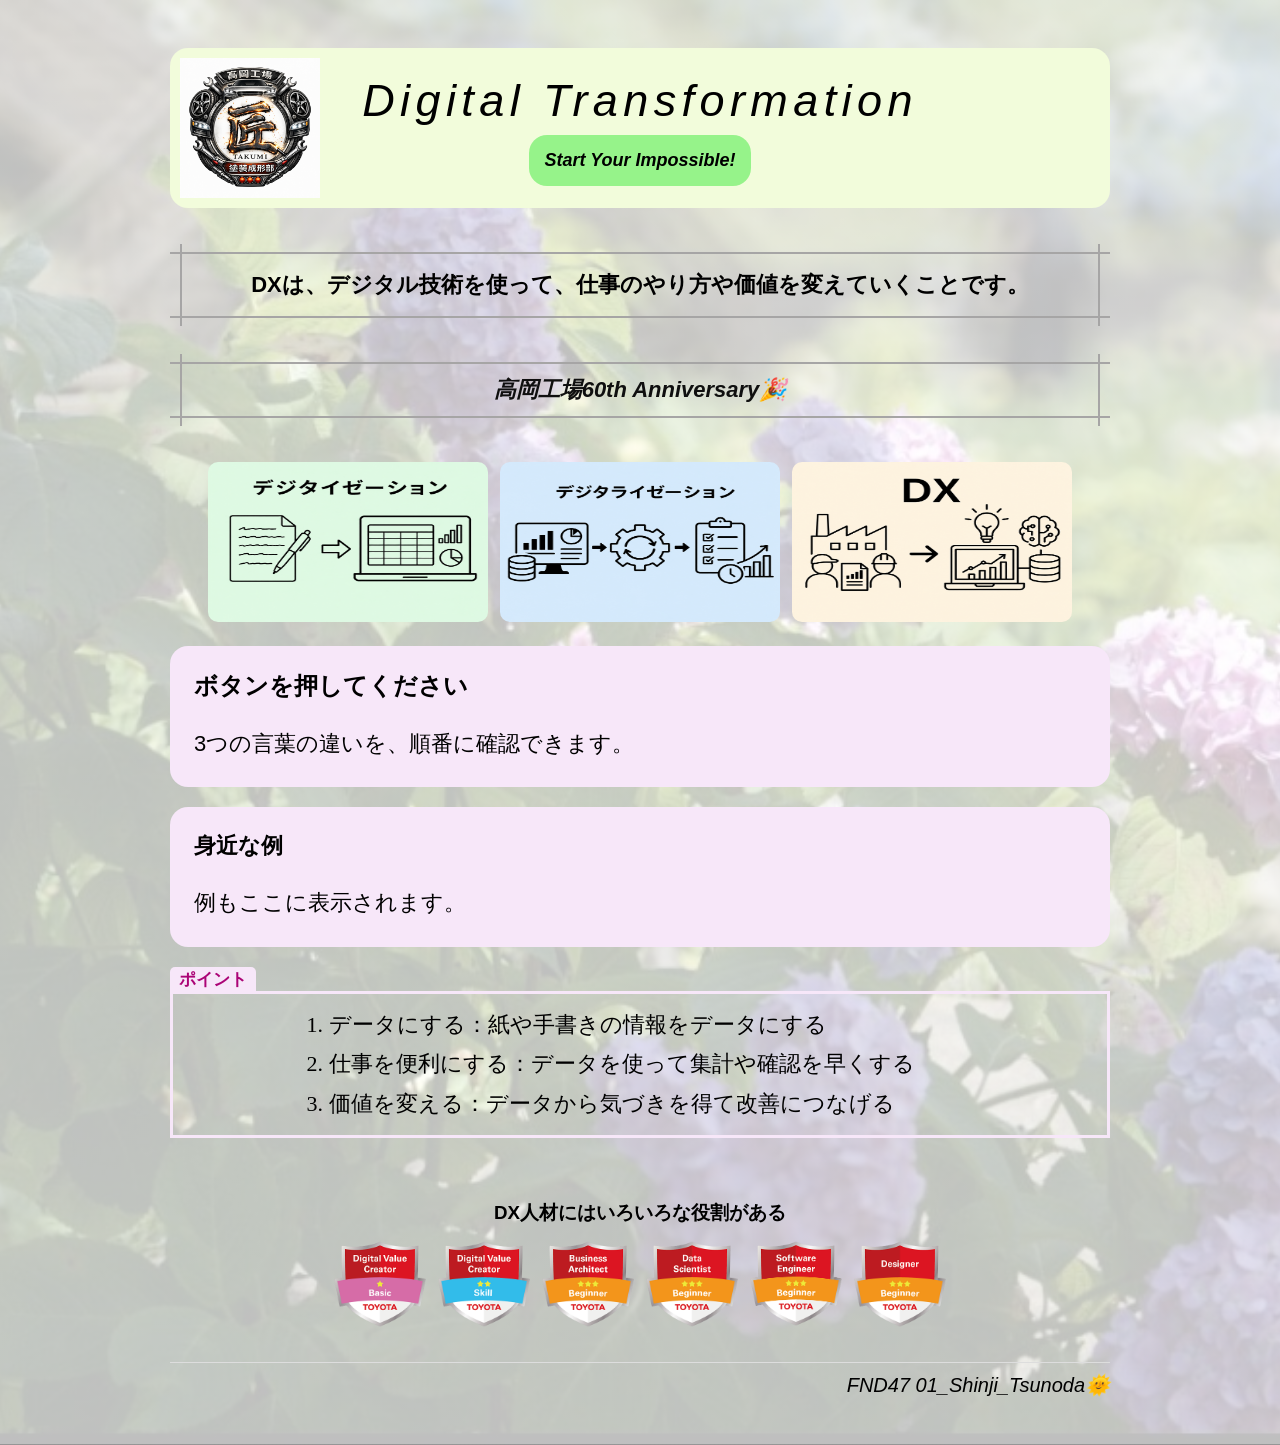
==== commit e7edfdf3: "Add files via upload" ====
--- a/index.html
+++ b/index.html
@@ -15,7 +15,7 @@
       <img class="hero-logo" src="imege/takumi.png" alt="高岡工場 匠 TAKUMI ロゴ">
       <div class="hero-text">
         <h1 id="main-title"><i> Digital Transformation </i></h1>
-        <button id="slogan-button" class="subtitle"><i>Start Your Impossible</i></button>
+        <button id="slogan-button" class="subtitle"><i>Start Your Impossible!</i></button>
       </div>
       <video class="hero-logo hero-video" autoplay muted loop>
         <source src="imege/60thRAV4.mp4" type="video/mp4">
--- a/style.css
+++ b/style.css
@@ -169,8 +169,8 @@
     margin:2em 0;
     position: relative;
     padding: 0.5em 1.5em;
-    border-top: solid 2px black;
-    border-bottom: solid 2px black;
+    border-top: solid 2px rgb(166, 165, 165);
+    border-bottom: solid 2px rgb(166, 165, 165);
 }
 .anniversary-list:before, .anniversary-list:after{
     content: '';
@@ -179,7 +179,7 @@
     width: 2px;
     height: -webkit-calc(100% + 20px);
     height: calc(100% + 20px);
-    background-color: black;
+    background-color: rgb(166, 165, 165);
 }
 .anniversary-list:before {left: 10px;}
 .anniversary-list:after {right: 10px;}
@@ -191,8 +191,8 @@
     margin:2em 0;
     position: relative;
     padding: 0.5em 1.5em;
-    border-top: solid 2px black;
-    border-bottom: solid 2px black;
+    border-top: solid 2px rgb(166, 165, 165);
+    border-bottom: solid 2px rgb(166, 165, 165)
 }
 .lead:before, .lead:after{
     content: '';
@@ -201,7 +201,7 @@
     width: 2px;
     height: -webkit-calc(100% + 20px);
     height: calc(100% + 20px);
-    background-color: black;
+    background-color: rgb(166, 165, 165)
 }
 .lead:before {left: 10px;}
 .lead:after {right: 10px;}
